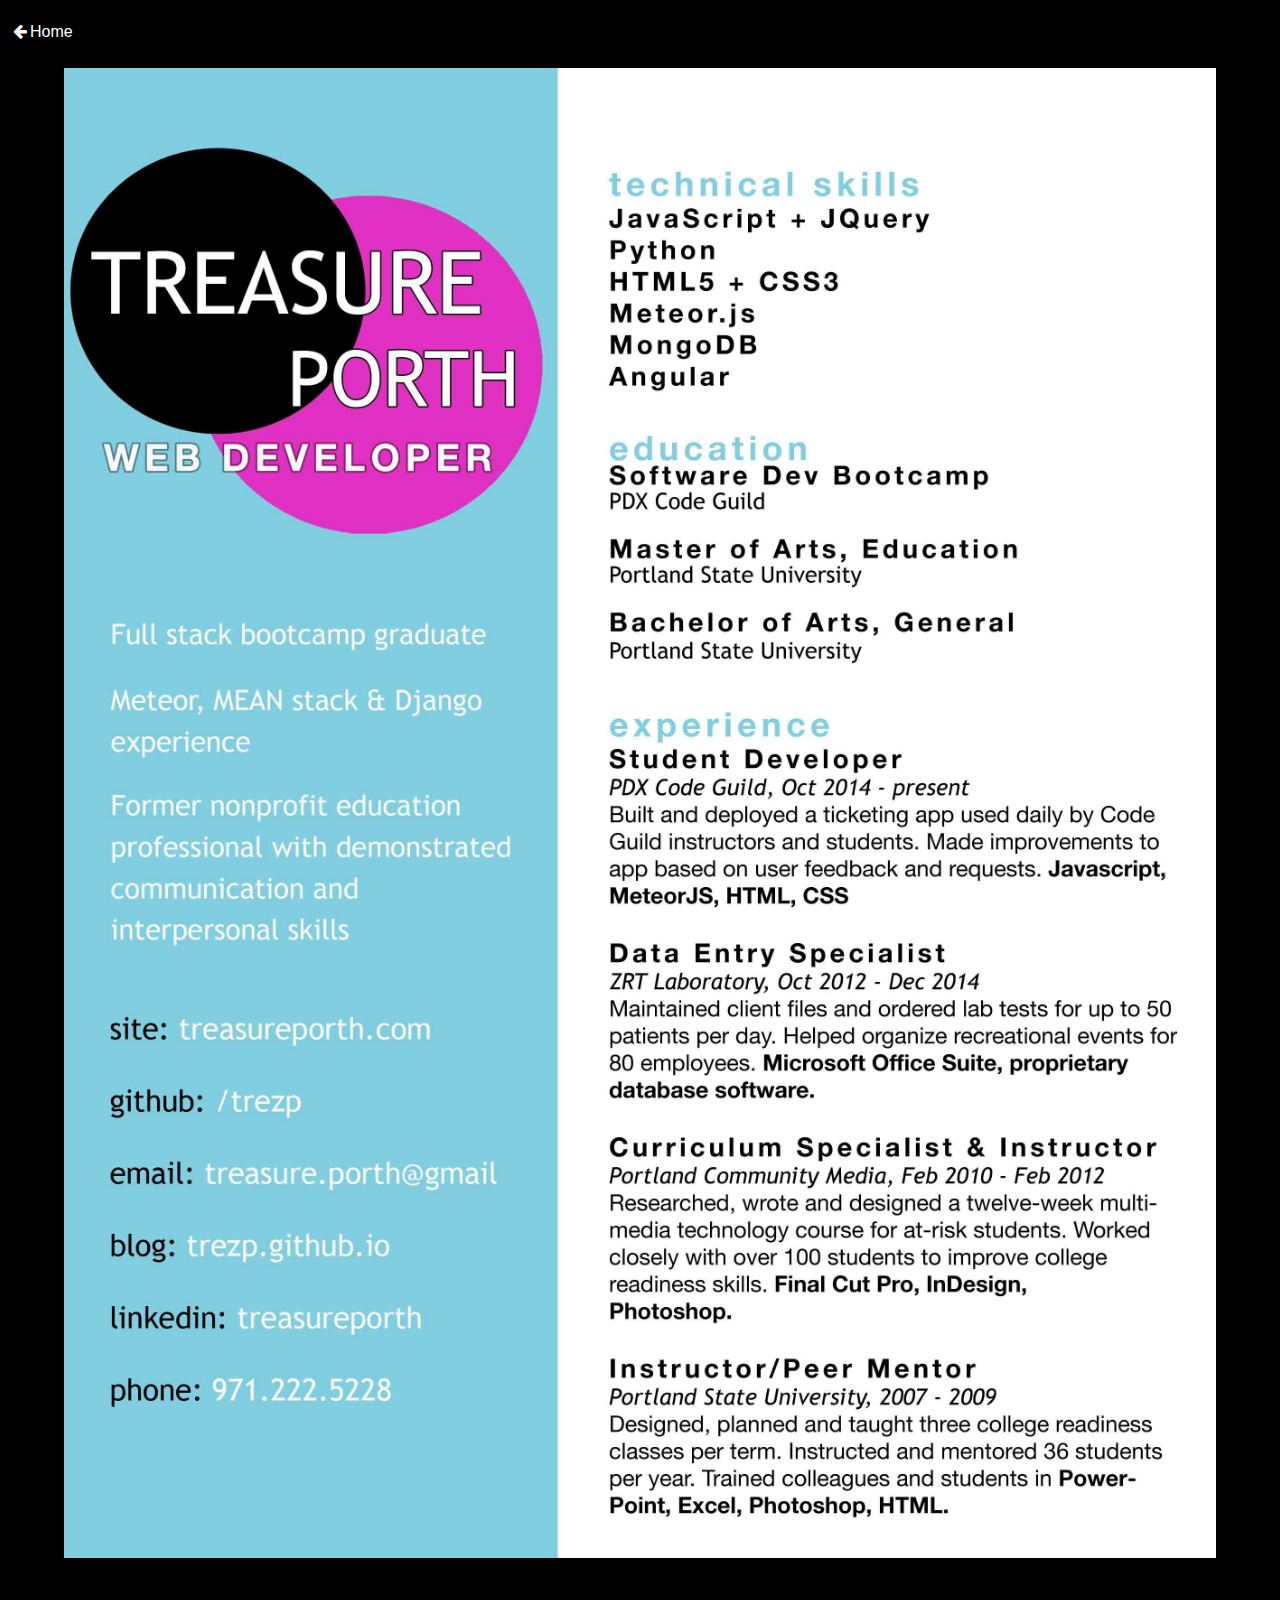
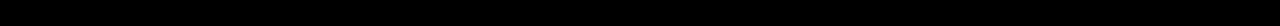
==== resume.html @ 13a56c4d "Added resume." ====
<!DOCTYPE html>
<html lang="en">
<head>
	<meta charset="UTF-8">
	<title>Resume</title>
	<link rel="stylesheet" type="text/css" href="css/styles.css">
	<link rel="stylesheet" href="css/normalize.css">
	<link rel="stylesheet" href="http://maxcdn.bootstrapcdn.com/font-awesome/4.3.0/css/font-awesome.min.css">
</head>
<body style="background-color: black; padding-top: 20px">
	<a href="index.html"><span style="padding: 10px; margin-top: 10px"><i class="fa fa-arrow-left"></i>Home</span></a>
	<div style="padding: 5%; padding-top: 2%" class="imgcontainer">
		<img src="images/tporthresumefeb2015.jpg" height="100%" width="100%"/>
	</div>
</body>
</html>
---- css/styles.css ----
/********Universal styles ********/

body {
	font-family: 'Carrois Gothic', sans-serif;
	background-color: #81CFE0;
	padding-top: 50px;
	font-family: 'Lato', sans-serif;
}

.container {
	max-width: 900px;
	margin: auto;
	height: 100vh;
}

.imgcontainer {
	margin: auto;
	background-color: black;
}

a {
	text-decoration: none;
	color: white;
}

li:hover a {
	color: #DB0A5B;
}

h1 {
	font-family: 'Playfair Display', serif;
	color: black;
	letter-spacing: 5px; 
	font-size: 3.5em;
	/*font-weight: bold;*/
	margin-bottom: 0;

}
h2 {
	color: #F62459;
	margin-top: 0;
	letter-spacing: 1px;

}

#aboutMe {
	size: 1.25rem;
}

.switch {
	height: 60px;
	margin-top: 2%;
}

#nav {
	position: fixed;
	top: 0;
	opacity: .9;
	z-index: 10000;
	height: 50px;
	width: 100%;
	background-color: black;
	-webkit-box-shadow: -1px 6px 14px -5px rgba(0,0,0,0.75);
	-moz-box-shadow: -1px 6px 14px -5px rgba(0,0,0,0.75);
	box-shadow: -1px 6px 14px -5px rgba(0,0,0,0.75);
}

#nav li {
	width: 24%;
}

li {
	list-style: none;
	letter-spacing: 1.25px;
	display: inline-block;
	text-align: center;
	margin-top: 15px;
}
/**********WELCOME PARAGRAPH**********/
.welcome {
	font-size: 2rem;
	padding-right: 3.667rem;
	margin-top: 2%;
}

.main-info {
	margin-top: 8%;
}

.main p {
	font-size: 3rem;
}

.centered {
	margin: auto;
}

.treasureIMG {
    border-radius: 25%;
    width: 225px;
    margin-top: 62px;
    border: solid black 3px;
}

.imgdiv {
	width: 100%;
}

.contact-list {
	margin-left: -1%;
	color: black;
	
}
.contact-list li {
	margin: 0;
	margin-left: 15%;
	padding: 0;
	color: black;
}

.contact-list a {
	color: black;
	font-size: 1.3em;
}

.contact-list i {
	color: black;
	margin-right: 20px;
}

i {
	color: white;
	padding: 3px;
}

li:hover i {
	color: #DB0A5B;
}
}

.u-max-full-width {
  max-width: 100%;
  box-sizing: border-box; 
}

.adjustHeight {
	margin-top: 4%;
}

#nav-small {
		display: none;
	}

/*****************SECTIONS *****************/

.projects {
	height: 100vh;
	padding-top: 55px;
	color: white;
}
.tick {
	background-color: #6BB9F0;
}

.projects h1 {
	padding: 10px;
	text-align: center;
}

.lightyears {
	background-color: #22313F;
}

.lightyears h1 {
	color: white;
}

.blc {
	background-color: #95A5A6;
}

.blc h1 {
	color: white;
}


@media (max-width: 600px) {
	.contact-list {
		display: none;
	}
}


@media(max-width: 700px){
	/*.switch {
    height: 70px;
    padding: 5px;
    margin: 4px 0px 0px;
    text-align: center;
	}*/
	
	h2 {
		font-size: 2.3em;
		height: 50px;
	}
}

@media (max-width: 500px) {
	#nav-small {
		display: block;
		width: 100%;
		height: 50px;
		text-align: center;
		color: black;
	}

	#nav-small li {
		width: 19%;
		color: black;

	}

	#nav {
		display: none;
	}

	.switch {
	height: 80px;
	padding: 5px;
	margin: 0;
	text-align: center;
	margin-top: 13px;
	}
	body {
		padding: 0;
	}


	.treasureIMG {
	border-radius: 25%;
	width: 150px;
	margin: auto;
	}

	.imgdiv {
	width: 100%;
	text-align: center;
	/*margin-left: 14%;*/
	}

	.main-info {
	margin: 0;
	text-align: center;
	}

	h1 {
	color: black; 
	font-size: 3.3em;
	letter-spacing: 0;
	margin-bottom: 0;

}
	.welcome {
		text-align: justify;
		padding: 5px;
	}
}
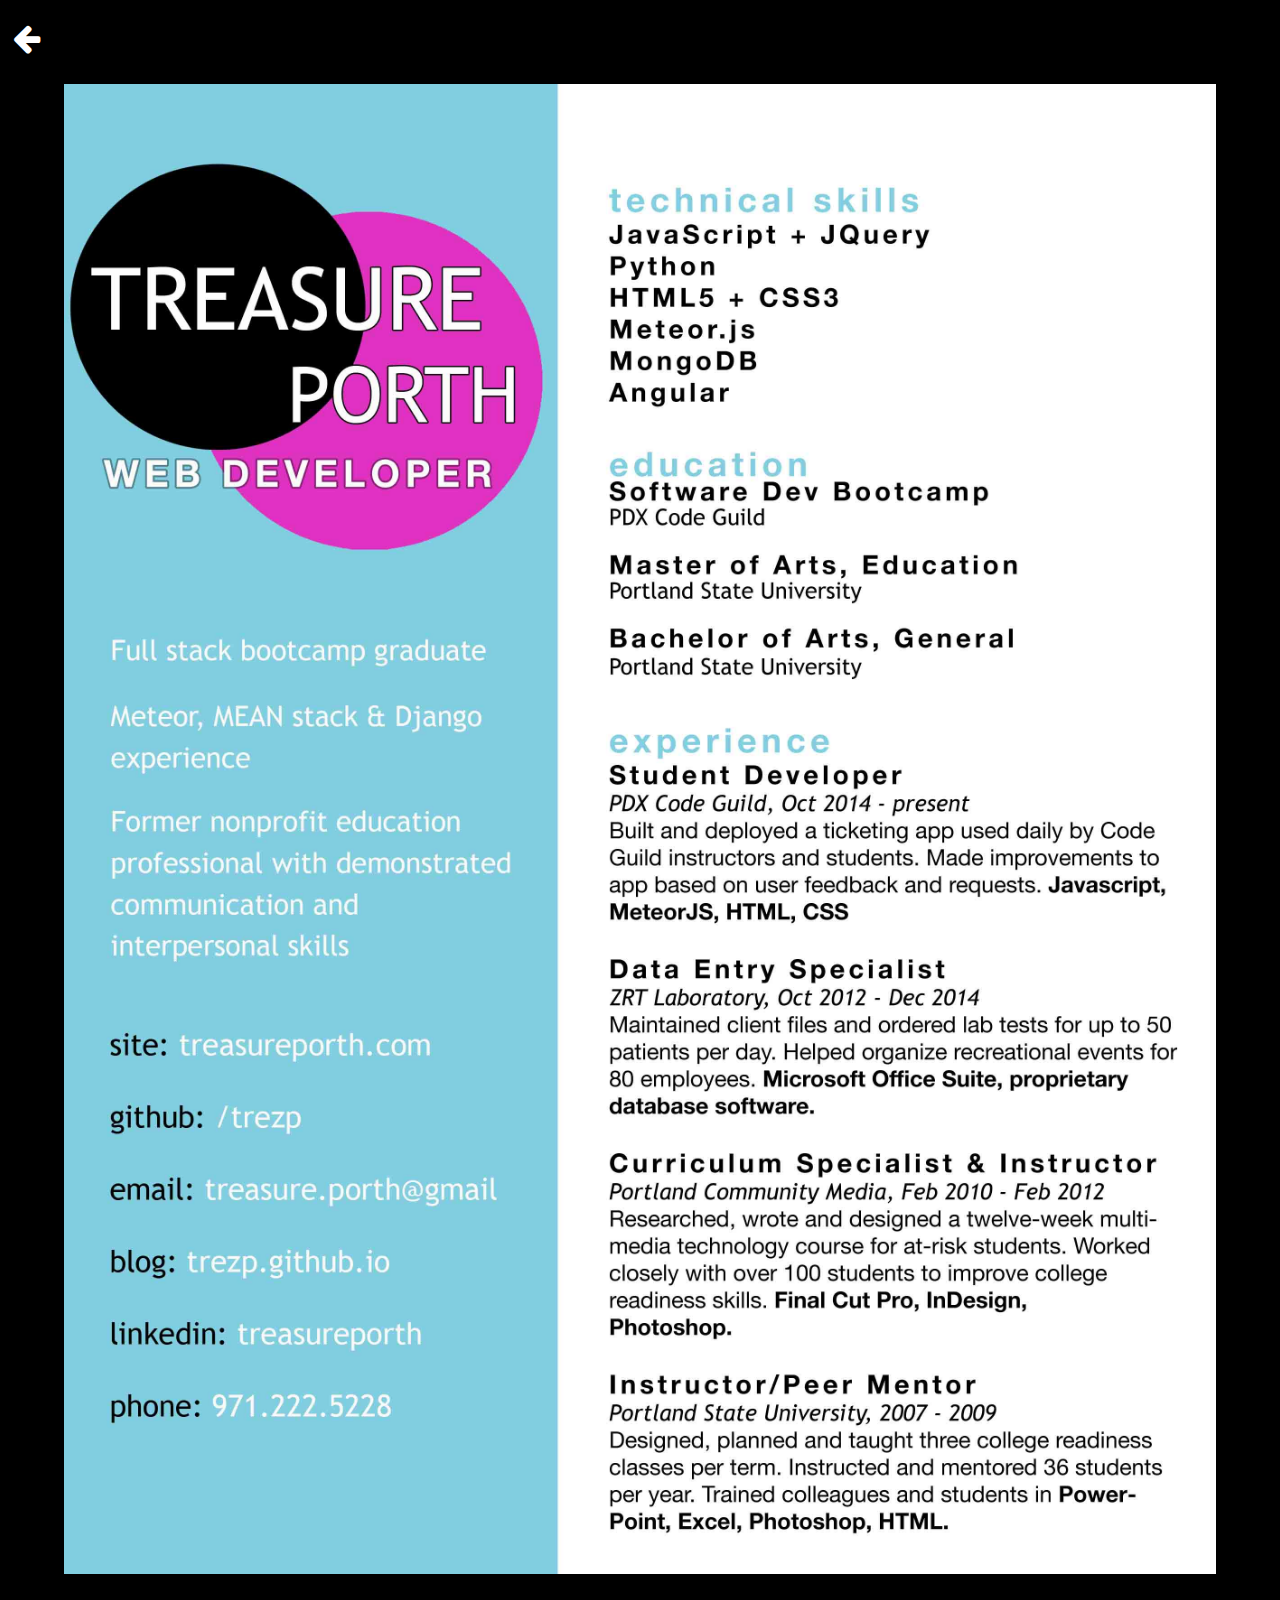
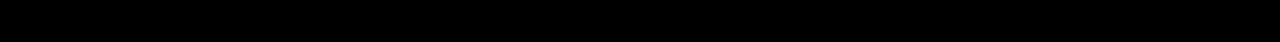
==== commit 45323969: "Style overhaul" ====
--- a/resume.html
+++ b/resume.html
@@ -8,7 +8,7 @@
 	<link rel="stylesheet" href="http://maxcdn.bootstrapcdn.com/font-awesome/4.3.0/css/font-awesome.min.css">
 </head>
 <body style="background-color: black; padding-top: 20px">
-	<a href="index.html"><span style="padding: 10px; margin-top: 10px"><i class="fa fa-arrow-left"></i>Home</span></a>
+	<a href="index.html"><span style="padding: 10px; margin-top: 10px"><i class="fa fa-arrow-left fa-2x"></i></span></a>
 	<div style="padding: 5%; padding-top: 2%" class="imgcontainer">
 		<img src="images/tporthresumefeb2015.jpg" height="100%" width="100%"/>
 	</div>
--- a/css/styles.css
+++ b/css/styles.css
@@ -2,8 +2,9 @@
 
 body {
 	font-family: 'Carrois Gothic', sans-serif;
-	background-color: #81CFE0;
-	padding-top: 50px;
+	/*background-color: #81CFE0;*/
+	background-color: #eeffff;
+	margin-top: 60px;
 	font-family: 'Lato', sans-serif;
 }
 
@@ -11,6 +12,8 @@
 	max-width: 900px;
 	margin: auto;
 	height: 100vh;
+	padding: 2.5%;
+	padding-left: 5%;
 }
 
 .imgcontainer {
@@ -20,39 +23,35 @@
 
 a {
 	text-decoration: none;
-	color: white;
-}
-
-li:hover a {
-	color: #DB0A5B;
 }
 
 h1 {
-	font-family: 'Playfair Display', serif;
-	color: black;
-	letter-spacing: 5px; 
-	font-size: 3.5em;
-	/*font-weight: bold;*/
+	font-family: 'Pacifico', cursive;
+	color: #555555;
+	letter-spacing: ; 
+	font-size: 3.7em;
 	margin-bottom: 0;
-
-}
+	letter-spacing: 2px;
+	
+
+}
+
 h2 {
-	color: #F62459;
+	font-family: 'Open Sans Condensed', sans-serif;
+	color: #ff5577;
 	margin-top: 0;
-	letter-spacing: 1px;
-
-}
-
-#aboutMe {
-	size: 1.25rem;
-}
+	padding-left: 5%;
+	letter-spacing: 2px;
+
+}
+
 
 .switch {
-	height: 60px;
+	height: 65px;
 	margin-top: 2%;
 }
 
-#nav {
+#large-nav ul {
 	position: fixed;
 	top: 0;
 	opacity: .9;
@@ -60,32 +59,56 @@
 	height: 50px;
 	width: 100%;
 	background-color: black;
-	-webkit-box-shadow: -1px 6px 14px -5px rgba(0,0,0,0.75);
+	border-bottom: solid #81CFE0 7px;
+	/*-webkit-box-shadow: -1px 6px 14px -5px rgba(0,0,0,0.75);
 	-moz-box-shadow: -1px 6px 14px -5px rgba(0,0,0,0.75);
-	box-shadow: -1px 6px 14px -5px rgba(0,0,0,0.75);
-}
-
-#nav li {
-	width: 24%;
-}
-
-li {
-	list-style: none;
-	letter-spacing: 1.25px;
+	box-shadow: -1px 6px 14px -5px rgba(0,0,0,0.75);*/
+}
+
+
+#large-nav li {
 	display: inline-block;
-	text-align: center;
-	margin-top: 15px;
-}
+	text-decoration: none;
+	width: 16%;
+	text-align: center;
+	padding-top: 13px;
+	letter-spacing: 2px;
+	font-family: 'Open Sans Condensed', sans-serif;
+
+	/*padding: 10px;
+	width: 30%;
+	margin: 5%;
+	border: solid blue 1px;*/
+}
+
+#large-nav li a {
+	/*color: #6C7A89;*/
+	color: #E4F1FE;
+	margin-top: 40px;
+	font-size: 3rem;
+	padding: 20px;
+}
+
+#large-nav li:hover {
+	color: white;
+}
+
+#large-nav li a:hover{
+	color: white;
+}
+
+
+
 /**********WELCOME PARAGRAPH**********/
 .welcome {
 	font-size: 2rem;
-	padding-right: 3.667rem;
+	padding: 0 5%;
 	margin-top: 2%;
 }
 
-.main-info {
+/*.main-info {
 	margin-top: 8%;
-}
+}*/
 
 .main p {
 	font-size: 3rem;
@@ -96,31 +119,31 @@
 }
 
 .treasureIMG {
-    border-radius: 25%;
+    border-radius: 5%;
     width: 225px;
-    margin-top: 62px;
-    border: solid black 3px;
+    /*margin-top: 32px;*/
+    border: solid #2c3e50 3px;
 }
 
 .imgdiv {
 	width: 100%;
 }
 
+/****************CONTACT INFO*************/
+
+
 .contact-list {
-	margin-left: -1%;
+	list-style: none;
 	color: black;
-	
-}
-.contact-list li {
-	margin: 0;
-	margin-left: 15%;
+	padding: 5%;
+	margin-left: 10px;
+
+}
+
+.contact-list a {
+	font-size: 1.3em;
+	color: black;
 	padding: 0;
-	color: black;
-}
-
-.contact-list a {
-	color: black;
-	font-size: 1.3em;
 }
 
 .contact-list i {
@@ -133,10 +156,14 @@
 	padding: 3px;
 }
 
+.contact-list i:hover {
+	color: #DB0A5B
+}
+
 li:hover i {
 	color: #DB0A5B;
 }
-}
+
 
 .u-max-full-width {
   max-width: 100%;
@@ -151,38 +178,16 @@
 		display: none;
 	}
 
-/*****************SECTIONS *****************/
-
-.projects {
-	height: 100vh;
-	padding-top: 55px;
-	color: white;
-}
-.tick {
-	background-color: #6BB9F0;
-}
-
-.projects h1 {
-	padding: 10px;
-	text-align: center;
-}
-
-.lightyears {
-	background-color: #22313F;
-}
-
-.lightyears h1 {
-	color: white;
-}
-
-.blc {
-	background-color: #95A5A6;
-}
-
-.blc h1 {
-	color: white;
-}
-
+/*******************PROJECTS *************/
+
+.projectboxes {
+	height: 200px;
+	width: 200px;
+	border: solid black 3px;
+	display: inline-block;
+	margin: 2%;
+	border-radius: 5px;
+}
 
 @media (max-width: 600px) {
 	.contact-list {
@@ -212,15 +217,21 @@
 		height: 50px;
 		text-align: center;
 		color: black;
+		list-style: none;
 	}
 
 	#nav-small li {
+		display: inline;
+		text-align: center;
+	}
+
+	.fa {
 		width: 19%;
 		color: black;
 
 	}
 
-	#nav {
+	#large-nav {
 		display: none;
 	}
 
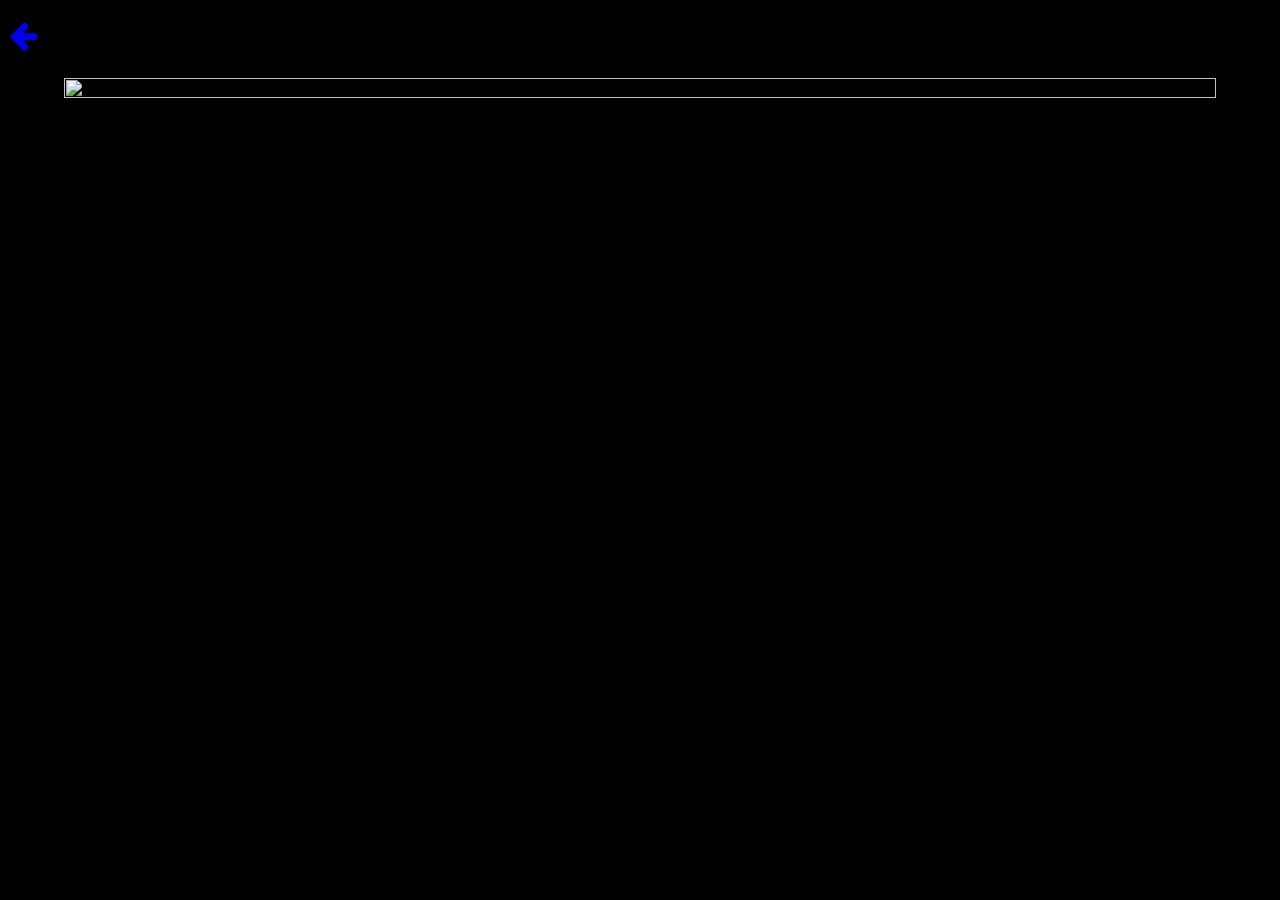
==== commit b1ad5a98: "..." ====
--- a/resume.html
+++ b/resume.html
@@ -10,7 +10,7 @@
 <body style="background-color: black; padding-top: 20px">
 	<a href="index.html"><span style="padding: 10px; margin-top: 10px"><i class="fa fa-arrow-left fa-2x"></i></span></a>
 	<div style="padding: 5%; padding-top: 2%" class="imgcontainer">
-		<img src="images/tporthresumefeb2015.jpg" height="100%" width="100%"/>
+		<img src="images/tporthresume032015.jpg" height="100%" width="100%"/>
 	</div>
 </body>
 </html>--- a/css/styles.css
+++ b/css/styles.css
@@ -1,17 +1,16 @@
 /********Universal styles ********/
 
 body {
-	font-family: 'Carrois Gothic', sans-serif;
-	/*background-color: #81CFE0;*/
 	background-color: #eeffff;
-	margin-top: 60px;
+	/*margin-top: 60px;*/
 	font-family: 'Lato', sans-serif;
+
 }
 
 .container {
-	max-width: 900px;
+	max-width: 1000px;
 	margin: auto;
-	height: 100vh;
+	/*height: 100vh;*/
 	padding: 2.5%;
 	padding-left: 5%;
 }
@@ -26,18 +25,19 @@
 }
 
 h1 {
-	font-family: 'Pacifico', cursive;
-	color: #555555;
-	letter-spacing: ; 
+	
+	font-family: 'Open Sans Condensed', sans-serif;
+	color: #555555; 
 	font-size: 3.7em;
 	margin-bottom: 0;
-	letter-spacing: 2px;
+	letter-spacing: 5px;
+	padding-left: 5%;
 	
 
 }
 
 h2 {
-	font-family: 'Open Sans Condensed', sans-serif;
+	font-family: 'Pacifico', cursive;
 	color: #ff5577;
 	margin-top: 0;
 	padding-left: 5%;
@@ -52,14 +52,14 @@
 }
 
 #large-nav ul {
-	position: fixed;
+	/*position: fixed;*/
 	top: 0;
-	opacity: .9;
+	
 	z-index: 10000;
 	height: 50px;
 	width: 100%;
 	background-color: black;
-	border-bottom: solid #81CFE0 7px;
+	border-bottom: solid #52B3D9 16.66px;
 	/*-webkit-box-shadow: -1px 6px 14px -5px rgba(0,0,0,0.75);
 	-moz-box-shadow: -1px 6px 14px -5px rgba(0,0,0,0.75);
 	box-shadow: -1px 6px 14px -5px rgba(0,0,0,0.75);*/
@@ -74,18 +74,14 @@
 	padding-top: 13px;
 	letter-spacing: 2px;
 	font-family: 'Open Sans Condensed', sans-serif;
-
-	/*padding: 10px;
-	width: 30%;
-	margin: 5%;
-	border: solid blue 1px;*/
+	margin-top: 7px;
 }
 
 #large-nav li a {
 	/*color: #6C7A89;*/
 	color: #E4F1FE;
-	margin-top: 40px;
-	font-size: 3rem;
+	margin-top: 50px;
+	font-size: 2.5rem;
 	padding: 20px;
 }
 
@@ -101,28 +97,23 @@
 
 /**********WELCOME PARAGRAPH**********/
 .welcome {
-	font-size: 2rem;
+	font-size: 1.8rem;
 	padding: 0 5%;
 	margin-top: 2%;
-}
-
-/*.main-info {
-	margin-top: 8%;
-}*/
-
-.main p {
-	font-size: 3rem;
-}
+	line-height: 1.8;
+	letter-spacing: 2px;
+}
+
 
 .centered {
 	margin: auto;
 }
 
 .treasureIMG {
-    border-radius: 5%;
-    width: 225px;
+    border-radius: 2.5%;
+    width: 200px;
     /*margin-top: 32px;*/
-    border: solid #2c3e50 3px;
+    border: solid #2c3e50 2px;
 }
 
 .imgdiv {
@@ -152,8 +143,12 @@
 }
 
 i {
-	color: white;
-	padding: 3px;
+	
+	text-align: center;
+}
+
+.fa-github-square {
+	margin-left: 15px;
 }
 
 .contact-list i:hover {
@@ -181,36 +176,81 @@
 /*******************PROJECTS *************/
 
 .projectboxes {
-	height: 200px;
-	width: 200px;
-	border: solid black 3px;
+	height: 500px;
+	width: 100%;
+}
+
+.projects-row h1 {
+	background-color: #22313F;
+	color: white;
+	width: 100%;
+	height: 50px;
+	padding-top: 75px;
+	border-bottom: solid black 15px;
+	margin-bottom: 50px;
+}
+
+.see-projects {
+	text-align: center;
+	color: white;
+	padding: 5%;
+	background-color: #52B3D9;
+}
+
+.projects {
+	background-color: #52B3D9;
+	width: 100%;
+	height: 100%;
+}
+
+
+
+.center {
+	text-align: center;
+}
+
+.center h2 {
+	font-size: 3rem;
 	display: inline-block;
-	margin: 2%;
-	border-radius: 5px;
-}
-
-@media (max-width: 600px) {
+}
+
+
+.img-contain {
+  height: 300px;
+  width: 425px;
+  float: right;
+  padding: 2%;
+
+}
+
+.blc-left {
+	float: left;
+}
+
+.blc-right {
+	float: right;
+}
+
+.project-content-area {
+	max-width: 900px;
+}
+
+.project-content-area p {
+	padding: 7%;
+	font-size: 2rem;
+}
+
+/**************MEDIA QUERIES ***********/
+
+@media (max-width: 700px) {
 	.contact-list {
 		display: none;
 	}
-}
-
-
-@media(max-width: 700px){
-	/*.switch {
-    height: 70px;
-    padding: 5px;
-    margin: 4px 0px 0px;
-    text-align: center;
-	}*/
-	
+
 	h2 {
 		font-size: 2.3em;
 		height: 50px;
 	}
-}
-
-@media (max-width: 500px) {
 	#nav-small {
 		display: block;
 		width: 100%;
